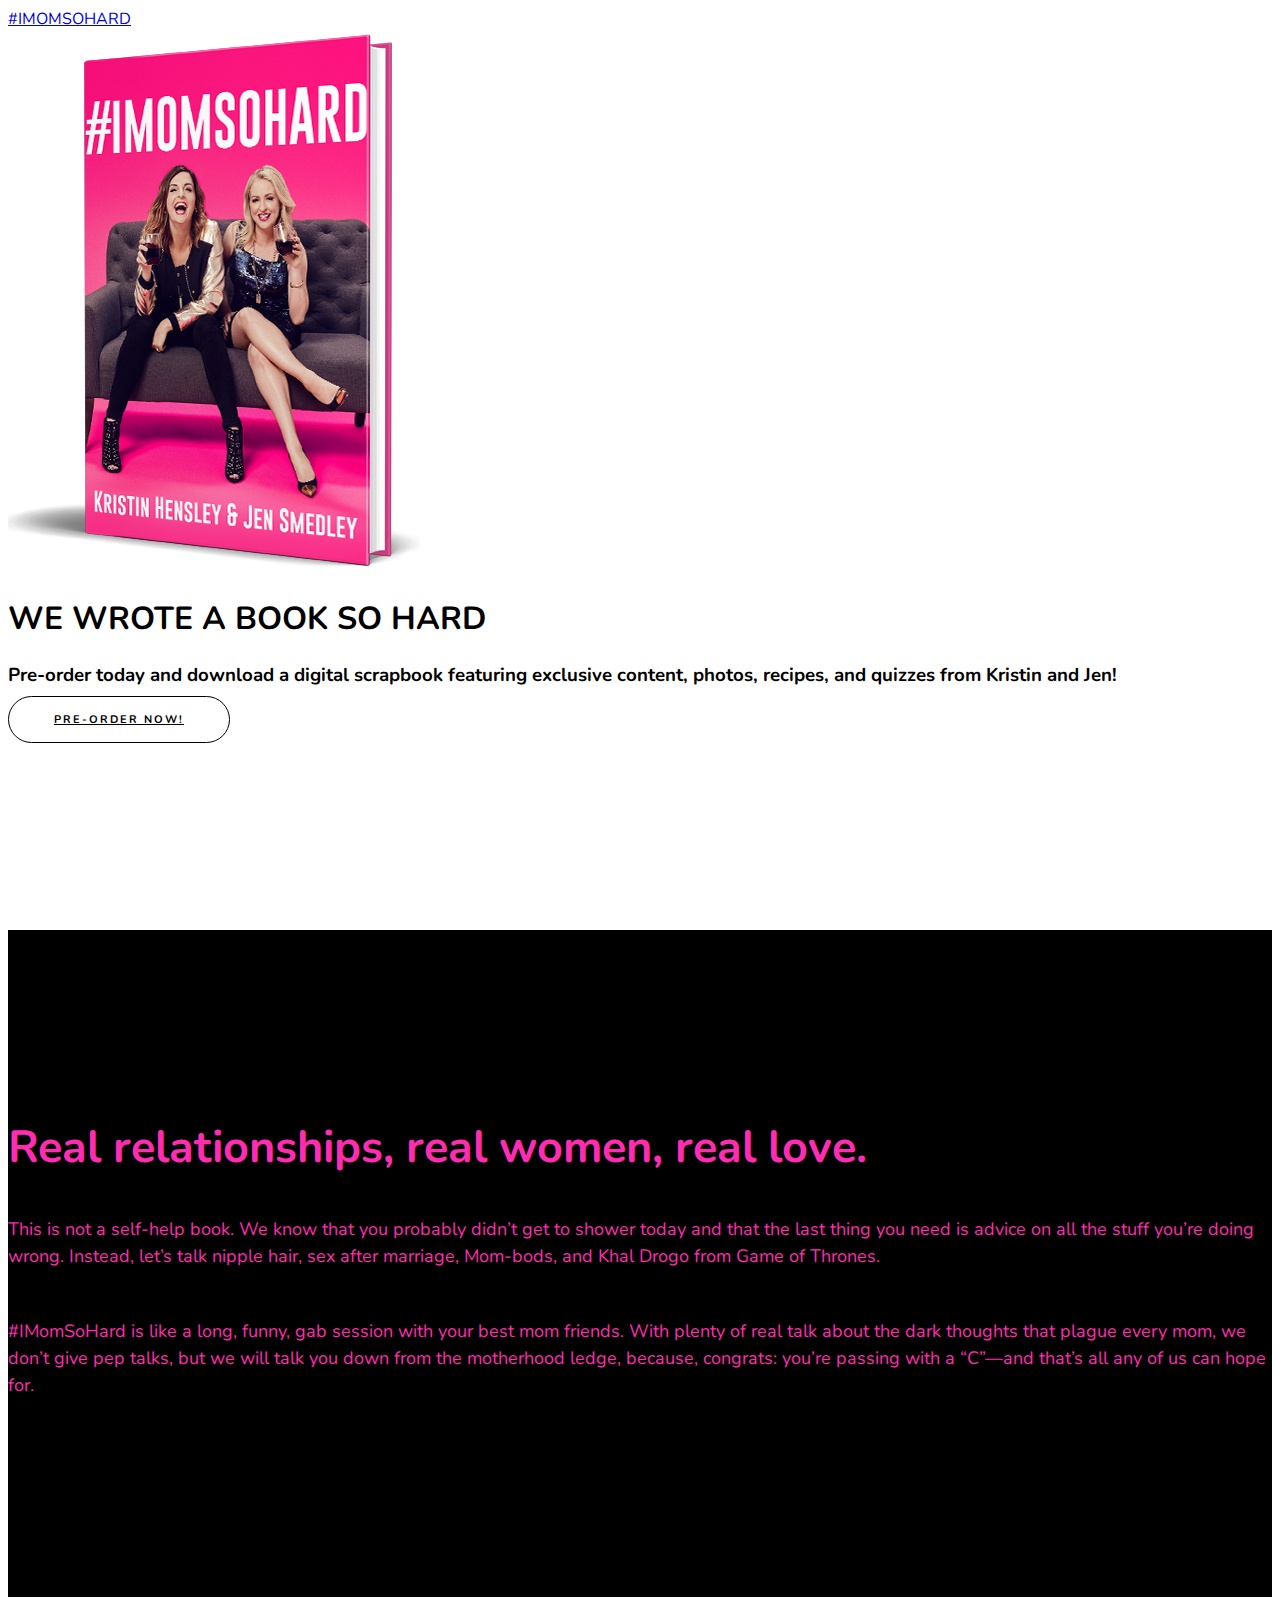
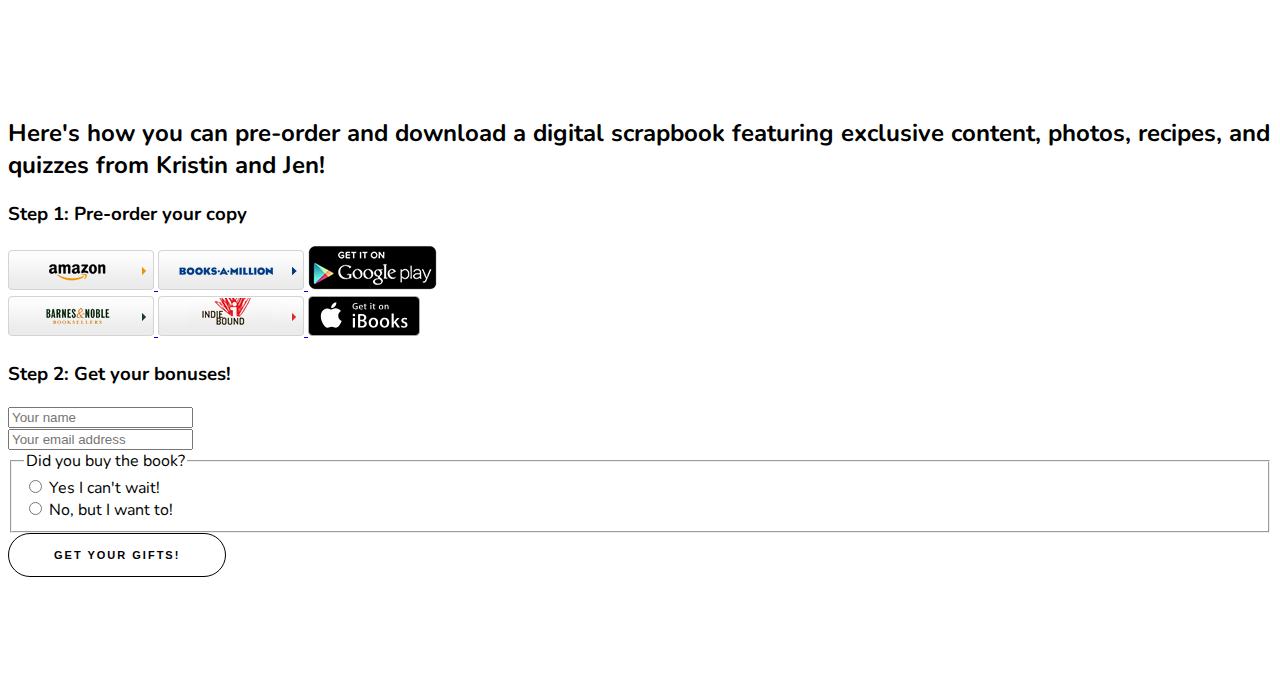
==== book.html @ 1a7aed0e "save" ====
<!DOCTYPE html>
<html lang="en">
<head>
  <meta charset="UTF-8">
  <meta name="viewport" content="width=device-width, initial-scale=1.0">
  <meta http-equiv="X-UA-Compatible" content="ie=edge">
  <meta name="description" content="#IMOMSOHARD - We wrote a book so hard! Pre-order today and download a digital scrapbook featuring exclusive content, photos, recipes, and quizzes from Kristin and Jen!">
  <meta name="author" content="">
  <title>#IMOMSOHARD - WE WROTE A BOOK SO HARD</title>

  <link rel="stylesheet" href="https://stackpath.bootstrapcdn.com/bootstrap/4.1.3/css/bootstrap.min.css" integrity="sha384-MCw98/SFnGE8fJT3GXwEOngsV7Zt27NXFoaoApmYm81iuXoPkFOJwJ8ERdknLPMO" crossorigin="anonymous">
  <link href="css/books.css" rel="stylesheet">

  <link rel="stylesheet" type="text/css" href="https://fonts.googleapis.com/css?family=Nunito:400,700|Bowlby+One+SC">
  <!-- Global site tag (gtag.js) - Google Ads: 778981095 -->
  <script async src="https://www.googletagmanager.com/gtag/js?id=AW-778981095"></script>
  <script>
    window.dataLayer = window.dataLayer || [];
    function gtag(){dataLayer.push(arguments);}
    gtag('js', new Date());

    gtag('config', 'AW-778981095');
  </script>
  
  <!-- TO DO: FILL IN PLACEHOLDER! -->
  <script>
    gtag('event', 'page_view', {
      'send_to': 'AW-778981095',
      'user_id': 'replace with value'
    });
  </script>
</head>
<body>
  <nav id="mainNav" class="navbar navbar-expand-lg navbar-light fixed-top">
    <div class="container">
      <a href="http://imomsohard.com/" class="navbar-brand">#IMOMSOHARD</a>
    </div>
  </nav>
  <header class="masthead">
    <div class="container h-100">
      <div class="row h-100">
        <div class="col-lg-5 my-auto">
          <img class="w-100" src="assets/book.png" />
        </div>
        <div class="col-lg-7 my-auto">
          <div class="header-content mx-auto">
            <h1 class="title mb-5">WE WROTE A BOOK SO HARD</h1>
            <h3 class="mb-5">Pre-order today and download a digital
                scrapbook featuring exclusive content, photos,
                recipes, and quizzes from Kristin and Jen!</h3>
            <a href="#order" class="btn btn-outline btn-xl mb-4 page-scroll">Pre-Order Now!</a>
          </div>
        </div>
      </div>
    </div>
  </header>

  <section class="about text-center">
    <div class="container">
      <div class="row">
        <div class="col-lg-8 mx-auto">
          <h2 class="section-heading mb-5">Real relationships, real women, real love.</h2>
          <p>This is not a self-help book. We know that you probably didn’t get to shower today and that the
            last thing you need is advice on all the stuff you’re doing wrong. Instead, let’s talk nipple hair,
            sex after marriage, Mom-bods, and Khal Drogo from Game of Thrones.</p>
          <p>#IMomSoHard is like a long, funny, gab session with your best mom friends.
            With plenty of real talk about the dark thoughts that plague every mom, we don’t give pep talks, but we will
            talk you down from the motherhood ledge, because, congrats: you’re passing with a “C”—and
            that’s all any of us can hope for.</p>
        </div>
      </div>
    </div>
  </section>
  <section id="order" class="order text-center">
    <div class="container">
      <div class="row">
        <h2 class="mb-5">Here's how you can pre-order and download a digital scrapbook featuring exclusive content, photos, recipes, and quizzes from Kristin and Jen!</h2>
        <div class="col-lg-6 mt-5">
          <h3 class="title mb-5">Step 1: Pre-order your copy</h3>
          <div class="row">
            <div class="col-5 offset-1">
              <a href="http://ads.harpercollins.com/hc?isbn=9780062857699&retailer=amazon&locale=us" target="_blank" rel="noopener noreferrer">
                <img class="w-100 mb-3" src="./assets/amazon.png" />
              </a>
              <a href="http://ads.harpercollins.com/hc?isbn=9780062857699&retailer=booksamillion&locale=us" target="_blank" rel="noopener noreferrer">
                <img class="w-100 mb-3" src="./assets/booksamillion.png" />
              </a>
              <a href="http://ads.harpercollins.com/hc?isbn=9780062857699&retailer=googleplay&locale=us" target="_blank" rel="noopener noreferrer">
                <img class="w-100 mb-3" src="./assets/googleplay updated.png" />
              </a>
            </div>
            <div class="col-5">
              <a href="http://ads.harpercollins.com/hc?isbn=9780062857699&retailer=barnesandnoble&locale=us" target="_blank" rel="noopener noreferrer">
                <img class="w-100 mb-3" src="./assets/barnesandnoble.png" />
              </a>
              <a href="http://ads.harpercollins.com/athrweb?isbn=9780062857699&retailer=indiebound&locale=US" target="_blank" rel="noopener noreferrer">
                <img class="w-100 mb-3" src="./assets/indiebound.png" />
              </a>
              <a href="http://ads.harpercollins.com/athrweb?isbn=9780062857705&retailer=apple&locale=US" target="_blank" rel="noopener noreferrer">
                <img class="w-100 mb-3" src="./assets/Get_it_on_iBooks_Badge_US_1114.svg" />
              </a>
            </div>
          </div>
        </div>
        <div class="col-lg-6 mt-5">
          <h3 class="title mb-5">Step 2: Get your bonuses!</h3>
          <form action="//imomsohard.us15.list-manage.com/subscribe/post?u=0ec378a65a11b983024880c5e&amp;id=cfe0ba7c4b" method="post" id="mc-embedded-subscribe-form" name="mc-embedded-subscribe-form" class="validate col-10 offset-1" target="_blank" novalidate>
            <div id="mc_embed_signup_scroll">
            
                <div class="form-group">
                  <input type="text" class="form-control" id="name" aria-describedby="name" placeholder="Your name">
                </div>
                <div class="form-group">
                  <input type="email" class="form-control" id="email" placeholder="Your email address">
                </div>
                <fieldset class="form-group">
                  <legend class="col-form-legend">Did you buy the book?</legend>
                  <div class="form-check form-check-inline">
                    <label class="form-check-label">
                      <input class="form-check-input" type="radio" name="inlineRadioOptions" id="inlineRadio1" value="option1"> Yes I can't wait!
                    </label>
                  </div>
                  <div class="form-check form-check-inline">
                    <label class="form-check-label">
                      <input class="form-check-input" type="radio" name="inlineRadioOptions" id="inlineRadio2" value="option2"> No, but I want to!
                    </label>
                  </div>
                </fieldset>
            <!-- real people should not fill this in and expect good things - do not remove this or risk form bot signups-->
            <div style="position: absolute; left: -5000px;" aria-hidden="true"><input type="text" name="b_0ec378a65a11b983024880c5e_cfe0ba7c4b" tabindex="-1" value=""></div>
            <div class="clear"><input type="submit" value="Get your gifts!" name="subscribe" id="mc-embedded-subscribe" class="btn btn-outline btn-xl mb-3"></div>
            </div>
        </form>
        </div>
      </div>
    </div>
  </section>
  <script src="js/jquery.js"></script>
  <script src="js/jquery.easing.min.js"></script>
  <script src="js/scrolling-nav.js"></script>
  <script src="https://stackpath.bootstrapcdn.com/bootstrap/4.1.3/js/bootstrap.min.js" integrity="sha384-ChfqqxuZUCnJSK3+MXmPNIyE6ZbWh2IMqE241rYiqJxyMiZ6OW/JmZQ5stwEULTy" crossorigin="anonymous"></script>
  <script>
    /*!
    * Start Bootstrap - New Age v5.0.0 (https://startbootstrap.com/template-overviews/new-age)
    * Copyright 2013-2018 Start Bootstrap
    * Licensed under MIT (https://github.com/BlackrockDigital/startbootstrap-new-age/blob/master/LICENSE)
    */

    $(function() {
      $(document).scroll(function() {
        100<$("#mainNav").offset().top?$("#mainNav").addClass("navbar-shrink"):$("#mainNav").removeClass("navbar-shrink")
      }) 
    });
  </script>
</body>
</html>
---- css/books.css ----
body {
  font-family: 'Nunito', serif;
}

p {
  font-size: 18px;
  line-height: 1.5;
  margin-bottom: 3rem;
}

.masthead {
  width: 100%;
  padding-top: 60px;
  padding-bottom: 100px;
}

.header-content {
  text-align: center;
}

.masthead img {
  margin-bottom: 80px;
}

.about {
  padding: 150px 0;
  color: #ff2cb1;
}

#mainNav {
  transition: all .35s;
}

.navbar-shrink {
  background-color: black;
}

#mainNav.navbar-shrink .navbar-brand {
  color: #ff2cb1;
}

.title {
  font-weight: 700;
}

.btn-outline {
  color: black;
  border: 1px solid black;
  background-color: transparent;
}

.btn {
  border-radius: 300px;
  letter-spacing: 2px;
  text-transform: uppercase;
  font-weight: 700;
}

.btn-xl {
  font-size: 11px;
  padding: 15px 45px;
}

.btn-outline:hover {
  background-color: #ff2cb1;
  color: white;
  border-color: #ff2cb1;
}

.modal-header {
  border: none;
}

.modal-body h1 {
  color: #ff2cb1;
  font-weight: 700;
}

.link {
  color: #ff2cb1;
  font-weight: 700;
}

.link:hover {
  color: #c12086;
}

.section-heading {
  font-size: 30px;
  font-weight: 700;
}

.about {
  background-color: black;
}

.order {
  padding: 100px 0;
}

@media (min-width: 992px) {
  .masthead {
    height: 100vh;
    min-height: 775px;
    padding-top: 0;
    padding-bottom: 0;
  }

  .masthead img {
    margin-bottom: 0;
  }

  .header-content {
    text-align: left;
  }

  .section-heading {
    font-size: 45px;
  }
}
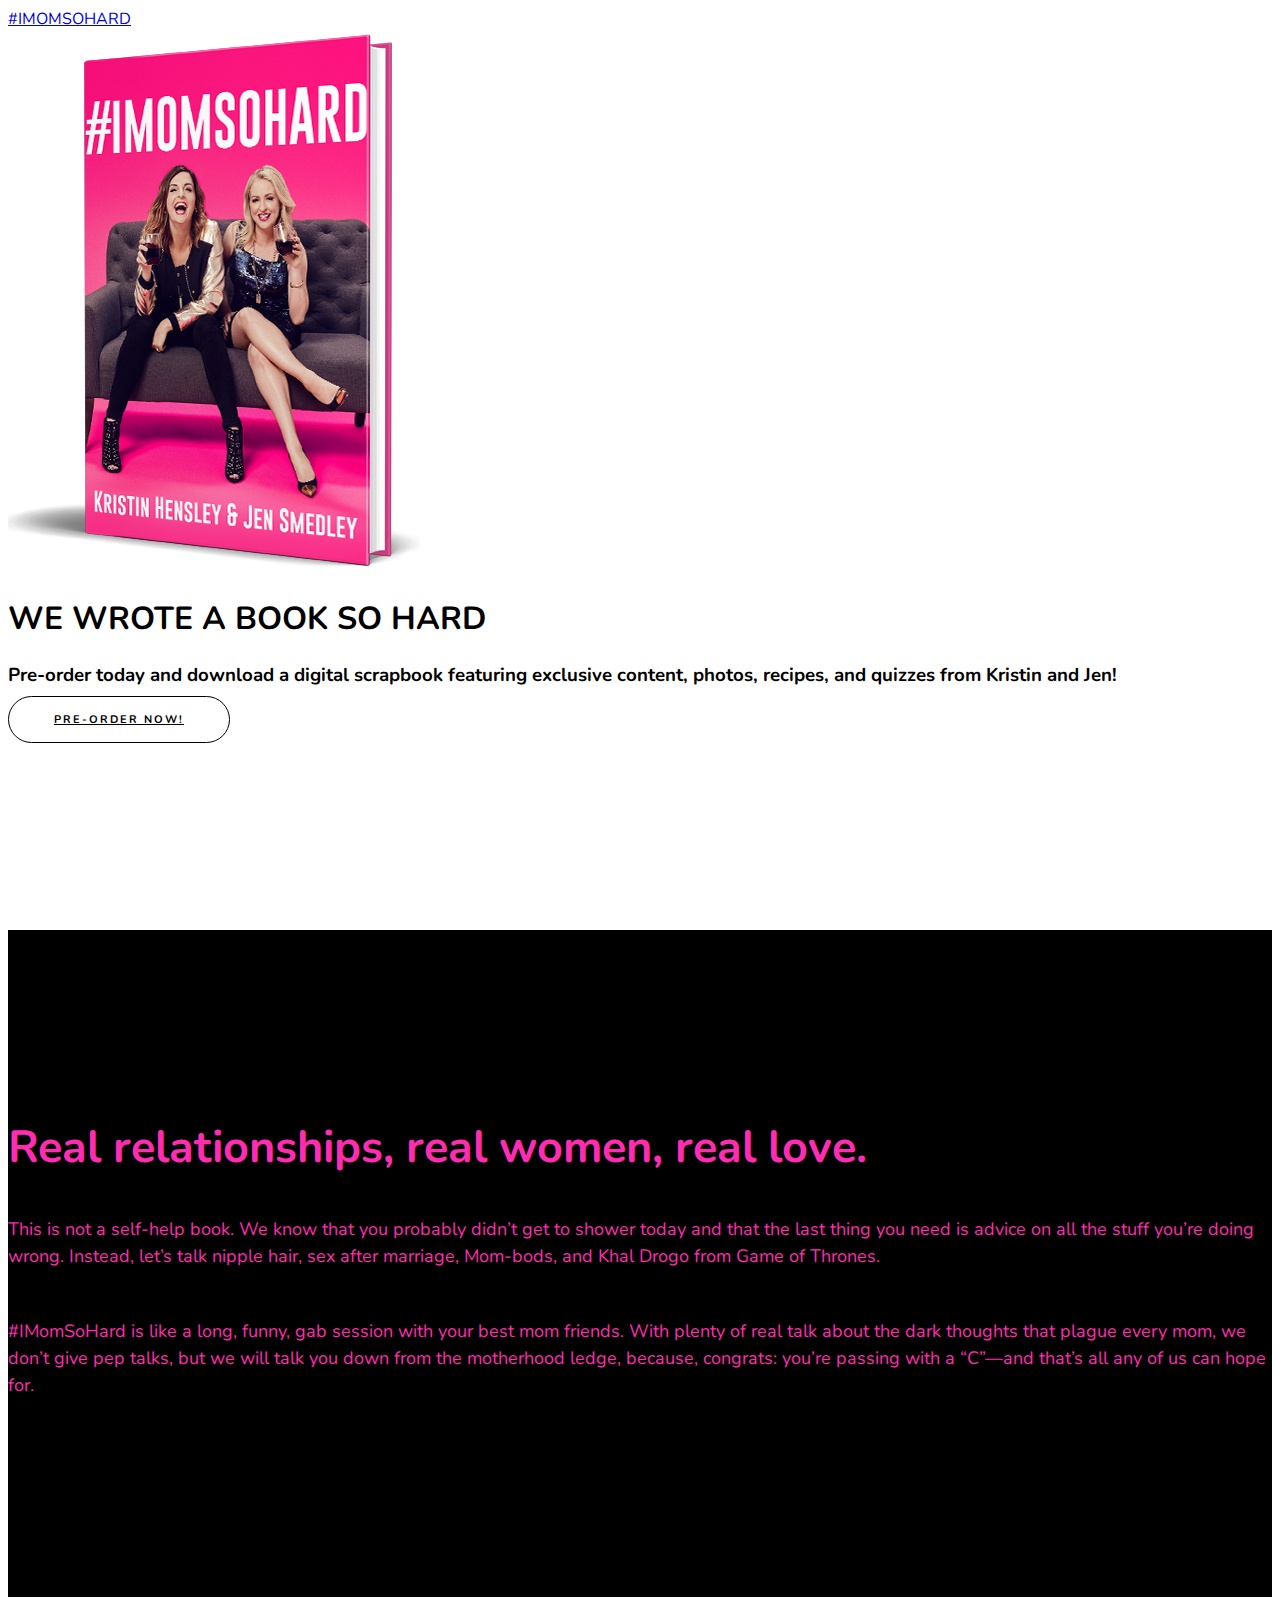
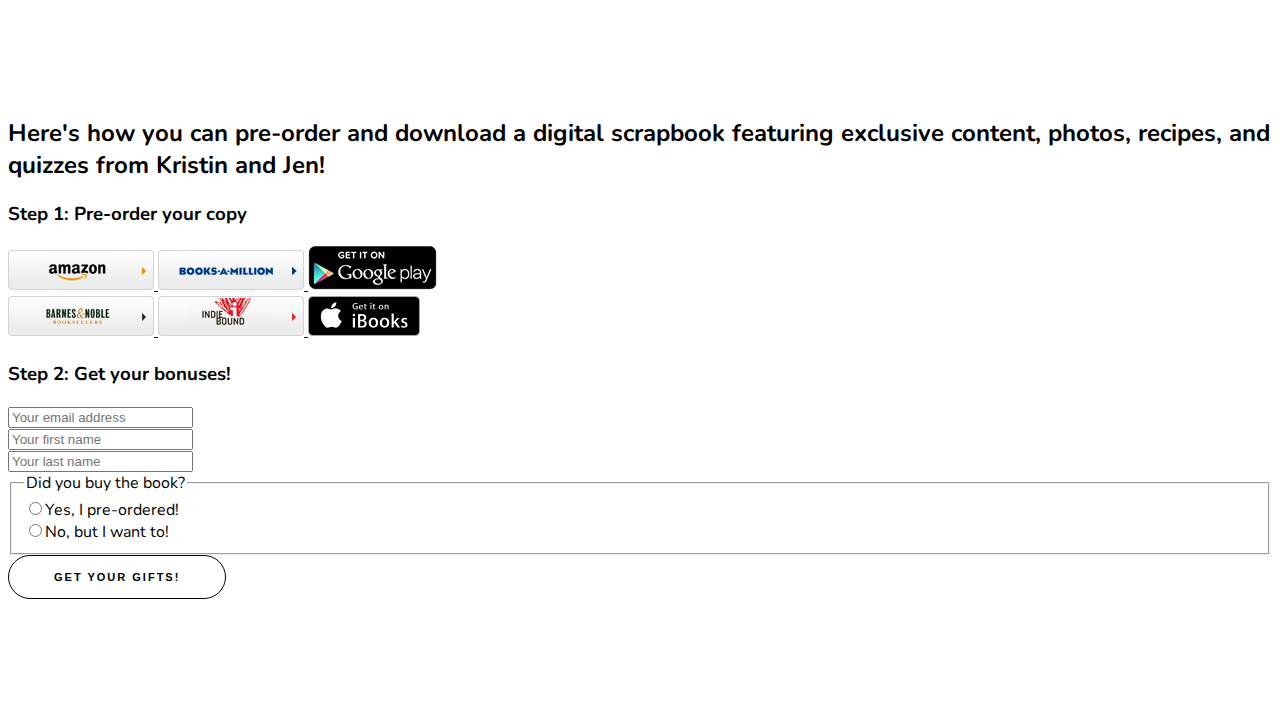
==== commit 29fc7125: "form fix" ====
--- a/book.html
+++ b/book.html
@@ -104,33 +104,38 @@
         </div>
         <div class="col-lg-6 mt-5">
           <h3 class="title mb-5">Step 2: Get your bonuses!</h3>
-          <form action="//imomsohard.us15.list-manage.com/subscribe/post?u=0ec378a65a11b983024880c5e&amp;id=cfe0ba7c4b" method="post" id="mc-embedded-subscribe-form" name="mc-embedded-subscribe-form" class="validate col-10 offset-1" target="_blank" novalidate>
-            <div id="mc_embed_signup_scroll">
-            
-                <div class="form-group">
-                  <input type="text" class="form-control" id="name" aria-describedby="name" placeholder="Your name">
-                </div>
-                <div class="form-group">
-                  <input type="email" class="form-control" id="email" placeholder="Your email address">
-                </div>
-                <fieldset class="form-group">
-                  <legend class="col-form-legend">Did you buy the book?</legend>
-                  <div class="form-check form-check-inline">
-                    <label class="form-check-label">
-                      <input class="form-check-input" type="radio" name="inlineRadioOptions" id="inlineRadio1" value="option1"> Yes I can't wait!
-                    </label>
-                  </div>
-                  <div class="form-check form-check-inline">
-                    <label class="form-check-label">
-                      <input class="form-check-input" type="radio" name="inlineRadioOptions" id="inlineRadio2" value="option2"> No, but I want to!
-                    </label>
-                  </div>
-                </fieldset>
-            <!-- real people should not fill this in and expect good things - do not remove this or risk form bot signups-->
-            <div style="position: absolute; left: -5000px;" aria-hidden="true"><input type="text" name="b_0ec378a65a11b983024880c5e_cfe0ba7c4b" tabindex="-1" value=""></div>
-            <div class="clear"><input type="submit" value="Get your gifts!" name="subscribe" id="mc-embedded-subscribe" class="btn btn-outline btn-xl mb-3"></div>
-            </div>
-        </form>
+        <!-- Begin Mailchimp Signup Form -->
+<div id="mc_embed_signup">
+  <form action="https://imomsohard.us15.list-manage.com/subscribe/post?u=0ec378a65a11b983024880c5e&amp;id=cfe0ba7c4b" method="post" id="mc-embedded-subscribe-form" name="mc-embedded-subscribe-form" class="validate col-10 offset-1" target="_blank" novalidate>
+      <div id="mc_embed_signup_scroll">
+  <div class="mc-field-group form-group">
+  </label>
+    <input type="email" value="" name="EMAIL" class="required email form-control" id="mce-EMAIL" placeholder="Your email address">
+  </div>
+  <div class="mc-field-group form-group">
+    <input type="text" value="" name="FNAME" class="form-control" id="mce-FNAME" placeholder="Your first name">
+  </div>
+  <div class="mc-field-group form-group">
+    <input type="text" value="" name="LNAME" class="form-control" id="mce-LNAME" placeholder="Your last name">
+  </div>
+  <div class="mc-field-group">
+      <fieldset class="form-group">
+      <legend class="col-form-legend">Did you buy the book?</legend>
+      <div class="form-check form-check-inline"><input class="form-check-input" type="radio" value="1" name="group[5813][1]" id="mce-group[5813]-5813-0"><label class="form-check-label" for="mce-group[5813]-5813-0">Yes, I pre-ordered!</label></div>
+      <div class="form-check form-check-inline"><input class="form-check-input" type="radio" value="2" name="group[5813][2]" id="mce-group[5813]-5813-1"><label class="form-check-label" for="mce-group[5813]-5813-1">No, but I want to!</label></div>
+      </fieldset>
+  </div>
+    <div id="mce-responses" class="clear">
+      <div class="response" id="mce-error-response" style="display:none"></div>
+      <div class="response" id="mce-success-response" style="display:none"></div>
+    </div>    <!-- real people should not fill this in and expect good things - do not remove this or risk form bot signups-->
+      <div style="position: absolute; left: -5000px;" aria-hidden="true"><input type="text" name="b_0ec378a65a11b983024880c5e_cfe0ba7c4b" tabindex="-1" value=""></div>
+      <div class="clear"><input type="submit" value="Get your gifts!" name="subscribe" id="mc-embedded-subscribe" class="button btn btn-outline btn-xl mb-3"></div>
+      </div>
+  </form>
+  </div>
+  
+  <!--End mc_embed_signup-->
         </div>
       </div>
     </div>
